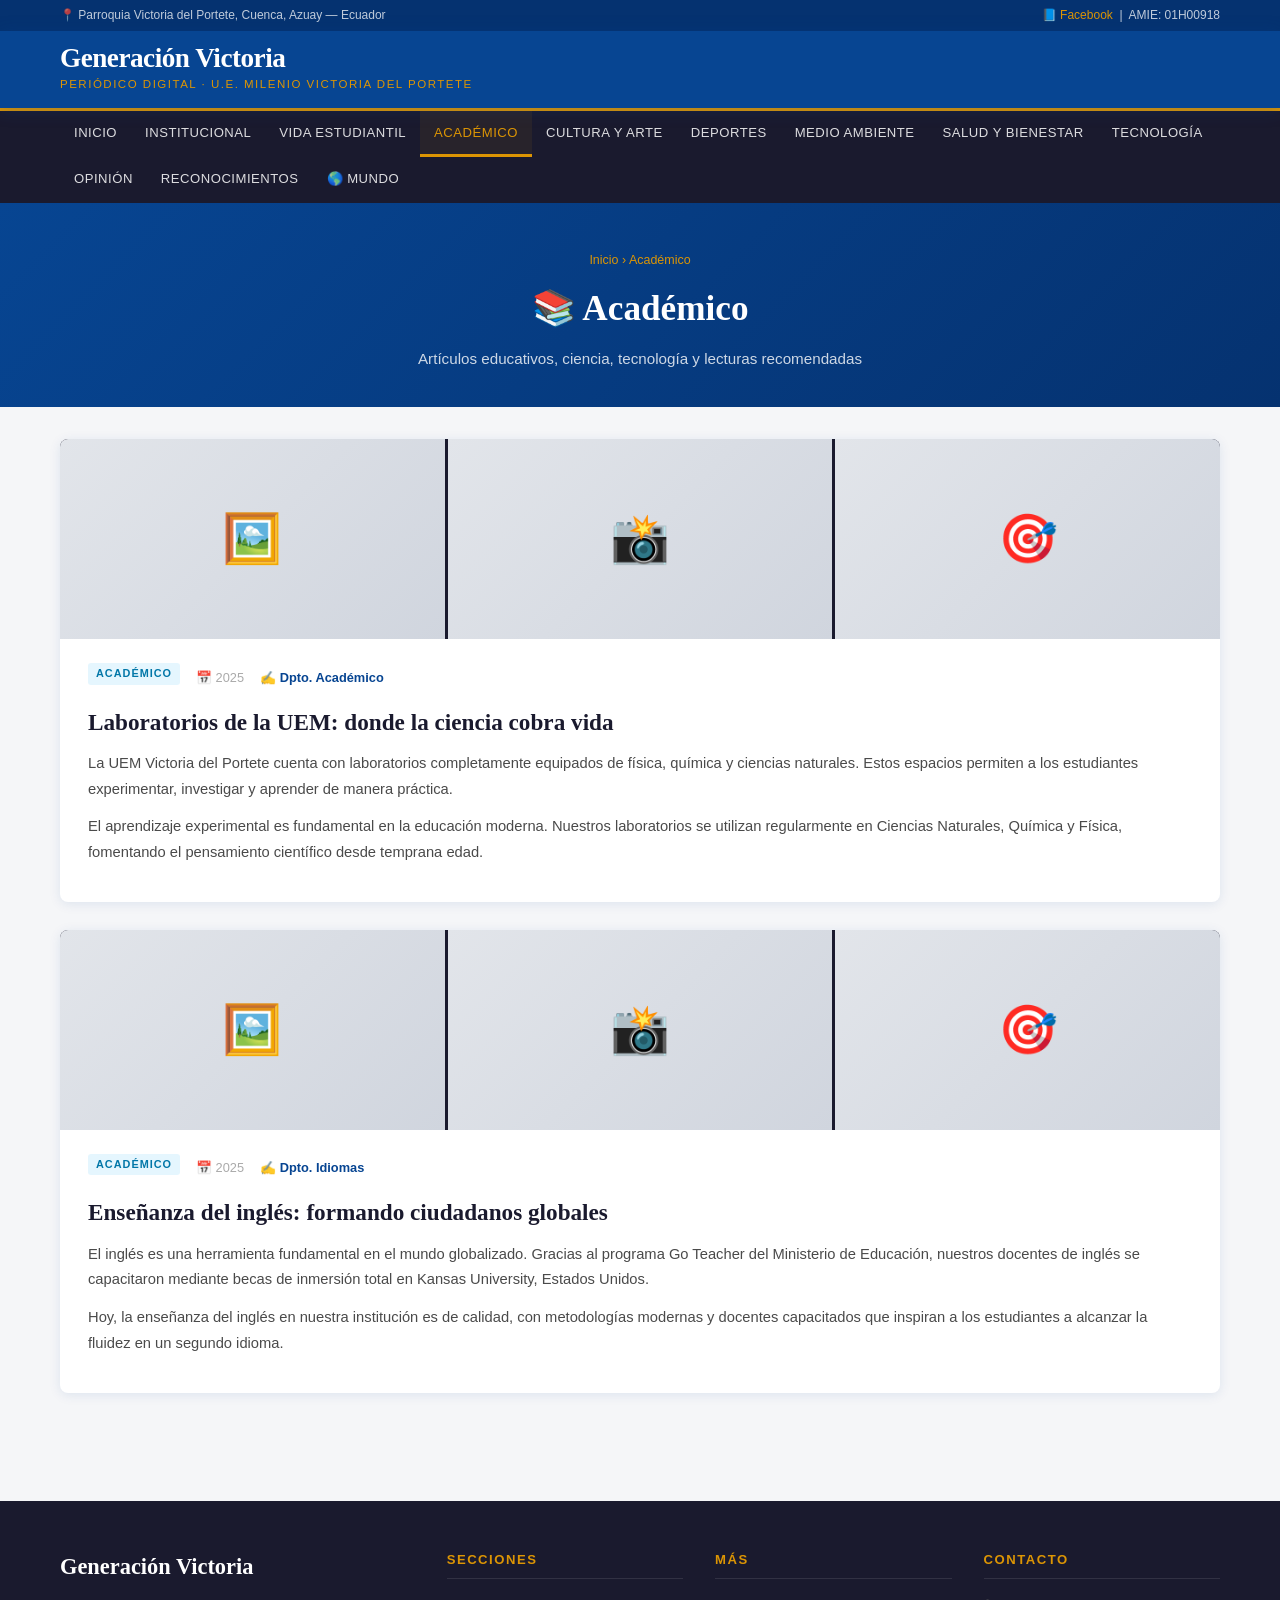
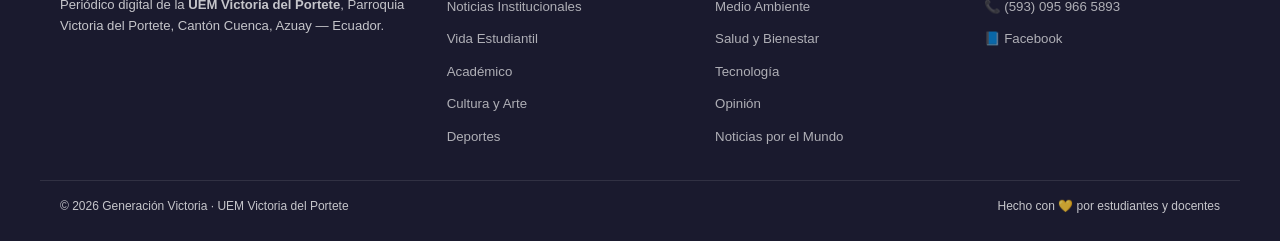
==== secciones/academico.html @ 977df4d1 "Primera version del perioico" ====
<!DOCTYPE html>
<html lang="es">
<head>
  <meta charset="UTF-8" />
  <meta name="viewport" content="width=device-width, initial-scale=1.0" />
  <title>Académico — Generación Victoria</title>
  <link rel="stylesheet" href="../css/styles.css" />
  <link rel="icon" href="data:image/svg+xml,<svg xmlns='http://www.w3.org/2000/svg' viewBox='0 0 100 100'><text y='.9em' font-size='90'>📰</text></svg>" />
</head>
<body>
  <div class="topbar"><div class="topbar-inner"><span>📍 Parroquia Victoria del Portete, Cuenca, Azuay — Ecuador</span><span><a href="https://www.facebook.com/unidadeducativadelmilenio.victoriadelportete.1/" target="_blank">📘 Facebook</a> &nbsp;|&nbsp; AMIE: 01H00918</span></div></div>
  <header><div class="header-main"><div class="logo-area"><img src="../images/logo.png" alt="Logo" onerror="this.style.display='none'" /><div class="logo-text"><div class="nombre-periodico">Generación Victoria</div><div class="tagline">Periódico Digital · U.E. Milenio Victoria del Portete</div></div></div><button class="hamburger" aria-label="Abrir menú"><span></span><span></span><span></span></button></div></header>
  <nav><div class="nav-inner"><a href="../index.html">Inicio</a><a href="noticias-institucionales.html">Institucional</a><a href="vida-estudiantil.html">Vida Estudiantil</a><a href="academico.html" class="active">Académico</a><a href="cultura-arte.html">Cultura y Arte</a><a href="deportes.html">Deportes</a><a href="medio-ambiente.html">Medio Ambiente</a><a href="salud-bienestar.html">Salud y Bienestar</a><a href="tecnologia.html">Tecnología</a><a href="opinion.html">Opinión</a><a href="reconocimientos.html">Reconocimientos</a><a href="noticias-mundo.html">🌎 Mundo</a></div></nav>

  <div class="page-hero">
    <div class="breadcrumb"><a href="../index.html" style="color:var(--dorado)">Inicio</a> › Académico</div>
    <h1>📚 Académico</h1>
    <p>Artículos educativos, ciencia, tecnología y lecturas recomendadas</p>
  </div>

  <div class="main-wrapper" style="grid-template-columns:1fr;">
    <main>

      <!-- == NOTICIA 1 == -->
      <!-- Imagenes: noticia-acad-01-img1.jpg / img2.jpg / img3.jpg -->
      <article class="article-card">
        <div class="article-images">
          <img src="../images/academico/noticia-acad-01-img1.jpg" alt="Laboratorios de la UEM: donde la ciencia cobra vida img 1" onerror="this.outerHTML='<div class=\'img-placeholder\' style=\'height:200px;font-size:3rem;\'>🖼️</div>'" />
          <img src="../images/academico/noticia-acad-01-img2.jpg" alt="Laboratorios de la UEM: donde la ciencia cobra vida img 2" onerror="this.outerHTML='<div class=\'img-placeholder\' style=\'height:200px;font-size:3rem;\'>📸</div>'" />
          <img src="../images/academico/noticia-acad-01-img3.jpg" alt="Laboratorios de la UEM: donde la ciencia cobra vida img 3" onerror="this.outerHTML='<div class=\'img-placeholder\' style=\'height:200px;font-size:3rem;\'>🎯</div>'" />
        </div>
        <div class="article-content">
          <div class="article-meta">
            <span class="card-tag tag-academico">Académico</span>
            <span style="font-size:0.8rem;color:#aaa;">📅 2025</span>
            <span style="font-size:0.8rem;color:var(--azul);font-weight:600;">✍️ Dpto. Académico</span>
          </div>
          <h2>Laboratorios de la UEM: donde la ciencia cobra vida</h2>
          <p>La UEM Victoria del Portete cuenta con laboratorios completamente equipados de física, química y ciencias naturales. Estos espacios permiten a los estudiantes experimentar, investigar y aprender de manera práctica.</p><p>El aprendizaje experimental es fundamental en la educación moderna. Nuestros laboratorios se utilizan regularmente en Ciencias Naturales, Química y Física, fomentando el pensamiento científico desde temprana edad.</p>
        </div>
      </article>

      <!-- == NOTICIA 2 == -->
      <!-- Imagenes: noticia-acad-02-img1.jpg / img2.jpg / img3.jpg -->
      <article class="article-card">
        <div class="article-images">
          <img src="../images/academico/noticia-acad-02-img1.jpg" alt="Enseñanza del inglés: formando ciudadanos globales img 1" onerror="this.outerHTML='<div class=\'img-placeholder\' style=\'height:200px;font-size:3rem;\'>🖼️</div>'" />
          <img src="../images/academico/noticia-acad-02-img2.jpg" alt="Enseñanza del inglés: formando ciudadanos globales img 2" onerror="this.outerHTML='<div class=\'img-placeholder\' style=\'height:200px;font-size:3rem;\'>📸</div>'" />
          <img src="../images/academico/noticia-acad-02-img3.jpg" alt="Enseñanza del inglés: formando ciudadanos globales img 3" onerror="this.outerHTML='<div class=\'img-placeholder\' style=\'height:200px;font-size:3rem;\'>🎯</div>'" />
        </div>
        <div class="article-content">
          <div class="article-meta">
            <span class="card-tag tag-academico">Académico</span>
            <span style="font-size:0.8rem;color:#aaa;">📅 2025</span>
            <span style="font-size:0.8rem;color:var(--azul);font-weight:600;">✍️ Dpto. Idiomas</span>
          </div>
          <h2>Enseñanza del inglés: formando ciudadanos globales</h2>
          <p>El inglés es una herramienta fundamental en el mundo globalizado. Gracias al programa Go Teacher del Ministerio de Educación, nuestros docentes de inglés se capacitaron mediante becas de inmersión total en Kansas University, Estados Unidos.</p><p>Hoy, la enseñanza del inglés en nuestra institución es de calidad, con metodologías modernas y docentes capacitados que inspiran a los estudiantes a alcanzar la fluidez en un segundo idioma.</p>
        </div>
      </article>

      <!-- == AGREGAR NUEVAS NOTICIAS AQUI == -->
      <!-- Copia el bloque article y cambia el numero (noticia-acad-03-img1.jpg) -->
    </main>
  </div>

  <footer>
    <div class="footer-grid">
      <div class="footer-brand"><div class="nombre">Generación Victoria</div><p>Periódico digital de la <strong>UEM Victoria del Portete</strong>, Parroquia Victoria del Portete, Cantón Cuenca, Azuay — Ecuador.</p></div>
      <div><h4>Secciones</h4><ul><li><a href="noticias-institucionales.html">Noticias Institucionales</a></li><li><a href="vida-estudiantil.html">Vida Estudiantil</a></li><li><a href="academico.html">Académico</a></li><li><a href="cultura-arte.html">Cultura y Arte</a></li><li><a href="deportes.html">Deportes</a></li></ul></div>
      <div><h4>Más</h4><ul><li><a href="medio-ambiente.html">Medio Ambiente</a></li><li><a href="salud-bienestar.html">Salud y Bienestar</a></li><li><a href="tecnologia.html">Tecnología</a></li><li><a href="opinion.html">Opinión</a></li><li><a href="noticias-mundo.html">Noticias por el Mundo</a></li></ul></div>
      <div><h4>Contacto</h4><ul><li><a href="tel:+593959665893">📞 (593) 095 966 5893</a></li><li><a href="https://www.facebook.com/unidadeducativadelmilenio.victoriadelportete.1/" target="_blank">📘 Facebook</a></li></ul></div>
    </div>
    <div class="footer-bottom"><span>© <span id="footer-year"></span> Generación Victoria · UEM Victoria del Portete</span><span>Hecho con 💛 por estudiantes y docentes</span></div>
  </footer>
  <script src="../js/main.js"></script>
</body>
</html>
---- css/styles.css ----
/* ============================================
   GENERACIÓN VICTORIA — Estilos principales
   Colores: #074592 (azul), #dc9504 (dorado),
            #ffffff (blanco), #579f38 (verde)
   ============================================ */

:root {
  --azul:      #074592;
  --azul-dark: #053270;
  --dorado:    #dc9504;
  --dorado-light: #f0a800;
  --verde:     #579f38;
  --blanco:    #ffffff;
  --gris-claro: #f5f6f8;
  --gris-medio: #e2e5ea;
  --gris-texto: #4a4a4a;
  --negro-suave: #1a1a2e;
  --font-display: 'Playfair Display', Georgia, serif;
  --font-body:    'Inter', 'Segoe UI', sans-serif;
  --radius: 8px;
  --shadow: 0 2px 12px rgba(7,69,146,0.10);
  --shadow-hover: 0 6px 24px rgba(7,69,146,0.18);
}

/* RESET */
*, *::before, *::after { box-sizing: border-box; margin: 0; padding: 0; }
html { scroll-behavior: smooth; }
body {
  font-family: var(--font-body);
  background: var(--gris-claro);
  color: var(--gris-texto);
  line-height: 1.6;
}
img { max-width: 100%; display: block; }
a { color: inherit; text-decoration: none; }

/* ============ TOPBAR ============ */
.topbar {
  background: var(--azul-dark);
  color: rgba(255,255,255,0.75);
  font-size: 0.75rem;
  padding: 6px 0;
}
.topbar-inner {
  max-width: 1200px;
  margin: 0 auto;
  padding: 0 20px;
  display: flex;
  justify-content: space-between;
  align-items: center;
  gap: 12px;
  flex-wrap: wrap;
}
.topbar a { color: var(--dorado); }
.topbar a:hover { text-decoration: underline; }

/* ============ HEADER ============ */
header {
  background: var(--azul);
  color: var(--blanco);
  padding: 0;
  position: sticky;
  top: 0;
  z-index: 100;
  box-shadow: 0 2px 16px rgba(7,69,146,0.25);
}
.header-main {
  max-width: 1200px;
  margin: 0 auto;
  padding: 14px 20px;
  display: flex;
  align-items: center;
  justify-content: space-between;
  gap: 20px;
}
.logo-area {
  display: flex;
  align-items: center;
  gap: 14px;
}
.logo-area img {
  height: 52px;
  width: auto;
  border-radius: 4px;
}
.logo-text .nombre-periodico {
  font-family: var(--font-display);
  font-size: 1.7rem;
  font-weight: 700;
  letter-spacing: -0.5px;
  line-height: 1;
  color: var(--blanco);
}
.logo-text .tagline {
  font-size: 0.72rem;
  color: var(--dorado);
  text-transform: uppercase;
  letter-spacing: 1.5px;
  margin-top: 3px;
}

/* HAMBURGER */
.hamburger {
  display: none;
  flex-direction: column;
  gap: 5px;
  cursor: pointer;
  padding: 6px;
  background: none;
  border: none;
}
.hamburger span {
  display: block;
  width: 24px;
  height: 2px;
  background: var(--blanco);
  border-radius: 2px;
  transition: all 0.3s;
}

/* NAV */
nav {
  background: var(--negro-suave);
  border-top: 3px solid var(--dorado);
}
.nav-inner {
  max-width: 1200px;
  margin: 0 auto;
  padding: 0 20px;
  display: flex;
  align-items: center;
  flex-wrap: wrap;
  gap: 0;
}
nav a {
  color: rgba(255,255,255,0.85);
  font-size: 0.82rem;
  font-weight: 500;
  padding: 11px 14px;
  display: block;
  border-bottom: 3px solid transparent;
  transition: all 0.2s;
  text-transform: uppercase;
  letter-spacing: 0.5px;
  white-space: nowrap;
}
nav a:hover, nav a.active {
  color: var(--dorado);
  border-bottom-color: var(--dorado);
  background: rgba(220,149,4,0.07);
}

/* ============ BREAKING / TICKER ============ */
.ticker-bar {
  background: var(--dorado);
  color: var(--negro-suave);
  font-size: 0.8rem;
  font-weight: 600;
  padding: 7px 0;
  overflow: hidden;
}
.ticker-inner {
  max-width: 1200px;
  margin: 0 auto;
  padding: 0 20px;
  display: flex;
  align-items: center;
  gap: 16px;
}
.ticker-label {
  background: var(--azul);
  color: var(--blanco);
  padding: 2px 10px;
  border-radius: 3px;
  font-size: 0.72rem;
  text-transform: uppercase;
  letter-spacing: 1px;
  white-space: nowrap;
  flex-shrink: 0;
}
.ticker-scroll {
  overflow: hidden;
  flex: 1;
}
.ticker-text {
  display: inline-block;
  white-space: nowrap;
  animation: ticker 30s linear infinite;
}
@keyframes ticker {
  0%   { transform: translateX(100%); }
  100% { transform: translateX(-100%); }
}

/* ============ CARRUSEL ============ */
.carousel-section {
  background: var(--negro-suave);
  position: relative;
}
.carousel {
  position: relative;
  overflow: hidden;
  height: 480px;
}
.carousel-slides {
  display: flex;
  height: 100%;
  transition: transform 0.5s cubic-bezier(0.4,0,0.2,1);
}
.carousel-slide {
  min-width: 100%;
  position: relative;
  cursor: pointer;
}
.carousel-slide img {
  width: 100%;
  height: 480px;
  object-fit: cover;
  filter: brightness(0.55);
}
.carousel-caption {
  position: absolute;
  bottom: 0;
  left: 0;
  right: 0;
  padding: 28px 40px;
  background: linear-gradient(to top, rgba(7,69,146,0.85) 0%, transparent 100%);
  color: var(--blanco);
}
.carousel-caption .seccion-tag {
  display: inline-block;
  background: var(--dorado);
  color: var(--negro-suave);
  font-size: 0.72rem;
  font-weight: 700;
  text-transform: uppercase;
  letter-spacing: 1.5px;
  padding: 3px 10px;
  border-radius: 3px;
  margin-bottom: 10px;
}
.carousel-caption h2 {
  font-family: var(--font-display);
  font-size: 1.9rem;
  font-weight: 700;
  line-height: 1.25;
  max-width: 700px;
  text-shadow: 0 2px 8px rgba(0,0,0,0.4);
}
.carousel-caption p {
  font-size: 0.9rem;
  opacity: 0.85;
  margin-top: 6px;
  color: var(--dorado);
}
.carousel-btn {
  position: absolute;
  top: 50%;
  transform: translateY(-50%);
  background: rgba(7,69,146,0.7);
  color: var(--blanco);
  border: 2px solid rgba(255,255,255,0.3);
  border-radius: 50%;
  width: 46px;
  height: 46px;
  font-size: 1.3rem;
  cursor: pointer;
  display: flex;
  align-items: center;
  justify-content: center;
  transition: all 0.2s;
  z-index: 10;
}
.carousel-btn:hover { background: var(--dorado); border-color: var(--dorado); color: var(--negro-suave); }
.carousel-btn.prev { left: 16px; }
.carousel-btn.next { right: 16px; }
.carousel-dots {
  position: absolute;
  bottom: 14px;
  right: 20px;
  display: flex;
  gap: 7px;
  z-index: 10;
}
.carousel-dots span {
  width: 8px; height: 8px;
  border-radius: 50%;
  background: rgba(255,255,255,0.45);
  cursor: pointer;
  transition: all 0.2s;
}
.carousel-dots span.active { background: var(--dorado); transform: scale(1.3); }

/* ============ MAIN LAYOUT ============ */
.main-wrapper {
  max-width: 1200px;
  margin: 0 auto;
  padding: 32px 20px;
  display: grid;
  grid-template-columns: 1fr 320px;
  gap: 32px;
  align-items: start;
}

/* ============ SECCIÓN TITLE ============ */
.section-title {
  font-family: var(--font-display);
  font-size: 1.4rem;
  font-weight: 700;
  color: var(--azul);
  padding-bottom: 10px;
  border-bottom: 3px solid var(--dorado);
  margin-bottom: 20px;
  display: flex;
  align-items: center;
  gap: 10px;
}
.section-title .icon { font-size: 1.1rem; }
.section-title a {
  margin-left: auto;
  font-size: 0.78rem;
  font-weight: 500;
  color: var(--azul);
  border: 1.5px solid var(--azul);
  padding: 4px 12px;
  border-radius: 20px;
  transition: all 0.2s;
  font-family: var(--font-body);
}
.section-title a:hover { background: var(--azul); color: var(--blanco); }

/* ============ NEWS CARD ============ */
.news-grid {
  display: grid;
  grid-template-columns: repeat(2, 1fr);
  gap: 20px;
  margin-bottom: 32px;
}
.news-grid.featured {
  grid-template-columns: 1.6fr 1fr;
}
.news-card {
  background: var(--blanco);
  border-radius: var(--radius);
  overflow: hidden;
  box-shadow: var(--shadow);
  transition: all 0.25s;
  display: flex;
  flex-direction: column;
  cursor: pointer;
}
.news-card:hover {
  box-shadow: var(--shadow-hover);
  transform: translateY(-3px);
}
.news-card .card-img {
  width: 100%;
  height: 190px;
  object-fit: cover;
  background: var(--gris-medio);
}
.news-card.featured-card .card-img { height: 260px; }
.card-body { padding: 16px; flex: 1; display: flex; flex-direction: column; }
.card-tag {
  display: inline-block;
  font-size: 0.68rem;
  font-weight: 700;
  text-transform: uppercase;
  letter-spacing: 1px;
  padding: 2px 8px;
  border-radius: 3px;
  margin-bottom: 8px;
  width: fit-content;
}
.tag-institucional { background: rgba(7,69,146,0.12); color: var(--azul); }
.tag-estudiantil   { background: rgba(87,159,56,0.12); color: var(--verde); }
.tag-deportes      { background: rgba(220,149,4,0.15); color: #a06800; }
.tag-cultura       { background: rgba(155,89,182,0.12); color: #7a3fa0; }
.tag-academico     { background: rgba(41,182,246,0.12); color: #0277a8; }
.tag-mundo         { background: rgba(231,76,60,0.12); color: #c0392b; }
.tag-ambiente      { background: rgba(87,159,56,0.15); color: var(--verde); }
.tag-salud         { background: rgba(46,204,113,0.12); color: #1a7a40; }
.tag-tecnologia    { background: rgba(52,73,94,0.10); color: #2c3e50; }
.tag-opinion       { background: rgba(220,149,4,0.15); color: #a06800; }

.card-body h3 {
  font-family: var(--font-display);
  font-size: 1rem;
  font-weight: 700;
  color: var(--negro-suave);
  line-height: 1.35;
  margin-bottom: 8px;
}
.news-card.featured-card .card-body h3 { font-size: 1.25rem; }
.card-body p {
  font-size: 0.83rem;
  color: #666;
  line-height: 1.55;
  flex: 1;
}
.card-meta {
  margin-top: 12px;
  padding-top: 10px;
  border-top: 1px solid var(--gris-medio);
  display: flex;
  justify-content: space-between;
  align-items: center;
  font-size: 0.72rem;
  color: #999;
}
.card-meta .autor { color: var(--azul); font-weight: 600; }

/* ============ NOTICIAS MUNDO — fila horizontal ============ */
.mundo-grid {
  display: grid;
  grid-template-columns: repeat(3, 1fr);
  gap: 18px;
  margin-bottom: 32px;
}

/* ============ SIDEBAR ============ */
.sidebar { display: flex; flex-direction: column; gap: 24px; }

.widget {
  background: var(--blanco);
  border-radius: var(--radius);
  box-shadow: var(--shadow);
  overflow: hidden;
}
.widget-header {
  background: var(--azul);
  color: var(--blanco);
  padding: 12px 16px;
  font-size: 0.82rem;
  font-weight: 700;
  text-transform: uppercase;
  letter-spacing: 1px;
  display: flex;
  align-items: center;
  gap: 8px;
}
.widget-header.gold { background: var(--dorado); color: var(--negro-suave); }
.widget-header.verde { background: var(--verde); color: var(--blanco); }
.widget-body { padding: 16px; }

/* Mini-news list */
.mini-news-list { list-style: none; display: flex; flex-direction: column; gap: 14px; }
.mini-news-item {
  display: flex;
  gap: 12px;
  align-items: flex-start;
  padding-bottom: 14px;
  border-bottom: 1px solid var(--gris-medio);
}
.mini-news-item:last-child { border-bottom: none; padding-bottom: 0; }
.mini-news-item img {
  width: 64px;
  height: 52px;
  object-fit: cover;
  border-radius: 5px;
  background: var(--gris-medio);
  flex-shrink: 0;
}
.mini-news-item .mini-text h4 {
  font-size: 0.82rem;
  font-weight: 600;
  color: var(--negro-suave);
  line-height: 1.35;
  margin-bottom: 3px;
}
.mini-news-item .mini-text span {
  font-size: 0.7rem;
  color: #aaa;
}

/* Reconocimientos widget */
.reconocimiento-item {
  display: flex;
  gap: 12px;
  align-items: center;
  padding: 10px 0;
  border-bottom: 1px solid var(--gris-medio);
}
.reconocimiento-item:last-child { border-bottom: none; }
.reco-avatar {
  width: 50px; height: 50px;
  border-radius: 50%;
  background: linear-gradient(135deg, var(--azul), var(--dorado));
  display: flex;
  align-items: center;
  justify-content: center;
  color: var(--blanco);
  font-size: 1.3rem;
  flex-shrink: 0;
}
.reco-text h4 { font-size: 0.85rem; font-weight: 700; color: var(--negro-suave); }
.reco-text p  { font-size: 0.75rem; color: var(--verde); font-weight: 600; }
.reco-text span { font-size: 0.7rem; color: #aaa; }

/* Categorías widget */
.cat-list { list-style: none; display: flex; flex-direction: column; gap: 0; }
.cat-list li a {
  display: flex;
  justify-content: space-between;
  align-items: center;
  padding: 9px 0;
  border-bottom: 1px solid var(--gris-medio);
  font-size: 0.84rem;
  color: var(--gris-texto);
  transition: color 0.2s;
}
.cat-list li:last-child a { border-bottom: none; }
.cat-list li a:hover { color: var(--azul); }
.cat-list li a .cat-count {
  background: var(--gris-medio);
  color: #666;
  font-size: 0.7rem;
  padding: 1px 7px;
  border-radius: 10px;
  font-weight: 600;
}

/* Datos institución */
.inst-stat {
  display: flex;
  justify-content: space-between;
  padding: 7px 0;
  border-bottom: 1px solid var(--gris-medio);
  font-size: 0.82rem;
}
.inst-stat:last-child { border-bottom: none; }
.inst-stat .label { color: #888; }
.inst-stat .value { font-weight: 700; color: var(--azul); }

/* Redes sociales */
.social-links { display: flex; flex-direction: column; gap: 8px; }
.social-link {
  display: flex;
  align-items: center;
  gap: 10px;
  padding: 9px 12px;
  border-radius: 6px;
  font-size: 0.83rem;
  font-weight: 600;
  transition: all 0.2s;
  color: var(--blanco);
}
.social-link.facebook { background: #1877f2; }
.social-link:hover { opacity: 0.85; transform: translateX(3px); }

/* ============ FULL-WIDTH SECTIONS ============ */
.full-section {
  max-width: 1200px;
  margin: 0 auto 36px;
  padding: 0 20px;
}

/* Separador decorativo */
.divider {
  border: none;
  border-top: 1px solid var(--gris-medio);
  margin: 36px 0;
}

/* ============ FOOTER ============ */
footer {
  background: var(--negro-suave);
  color: rgba(255,255,255,0.75);
  padding: 48px 0 24px;
  margin-top: 48px;
}
.footer-grid {
  max-width: 1200px;
  margin: 0 auto;
  padding: 0 20px;
  display: grid;
  grid-template-columns: 1.5fr 1fr 1fr 1fr;
  gap: 32px;
}
.footer-brand .nombre {
  font-family: var(--font-display);
  font-size: 1.4rem;
  color: var(--blanco);
  font-weight: 700;
}
.footer-brand p {
  font-size: 0.82rem;
  margin-top: 10px;
  line-height: 1.6;
}
.footer-brand .dorado { color: var(--dorado); }
footer h4 {
  color: var(--dorado);
  font-size: 0.82rem;
  text-transform: uppercase;
  letter-spacing: 1.5px;
  margin-bottom: 14px;
  padding-bottom: 8px;
  border-bottom: 1px solid rgba(255,255,255,0.1);
}
footer ul { list-style: none; display: flex; flex-direction: column; gap: 7px; }
footer ul li a {
  color: rgba(255,255,255,0.65);
  font-size: 0.83rem;
  transition: color 0.2s;
}
footer ul li a:hover { color: var(--dorado); }
.footer-bottom {
  max-width: 1200px;
  margin: 32px auto 0;
  padding: 16px 20px 0;
  border-top: 1px solid rgba(255,255,255,0.1);
  display: flex;
  justify-content: space-between;
  align-items: center;
  font-size: 0.75rem;
  flex-wrap: wrap;
  gap: 8px;
}
.footer-bottom .verde { color: var(--verde); }

/* ============ PLACEHOLDER IMG ============ */
.img-placeholder {
  background: linear-gradient(135deg, var(--gris-medio) 0%, #d0d5de 100%);
  display: flex;
  align-items: center;
  justify-content: center;
  color: #aaa;
  font-size: 2rem;
}

/* ============ PÁGINA INTERNA ============ */
.page-hero {
  background: linear-gradient(135deg, var(--azul) 0%, var(--azul-dark) 100%);
  color: var(--blanco);
  padding: 48px 20px 36px;
  text-align: center;
}
.page-hero .breadcrumb {
  font-size: 0.78rem;
  color: var(--dorado);
  margin-bottom: 10px;
}
.page-hero h1 {
  font-family: var(--font-display);
  font-size: 2.2rem;
  font-weight: 700;
}
.page-hero p { margin-top: 10px; opacity: 0.8; font-size: 0.95rem; }

/* Artículo individual */
.article-card {
  background: var(--blanco);
  border-radius: var(--radius);
  box-shadow: var(--shadow);
  overflow: hidden;
  margin-bottom: 28px;
  transition: box-shadow 0.2s;
}
.article-card:hover { box-shadow: var(--shadow-hover); }
.article-images {
  display: grid;
  grid-template-columns: repeat(3, 1fr);
  gap: 3px;
  background: var(--negro-suave);
}
.article-images img {
  width: 100%;
  height: 200px;
  object-fit: cover;
  opacity: 0.95;
  transition: opacity 0.2s;
}
.article-images img:hover { opacity: 1; cursor: zoom-in; }
.article-content { padding: 24px 28px; }
.article-meta {
  display: flex;
  gap: 16px;
  align-items: center;
  margin-bottom: 14px;
  flex-wrap: wrap;
}
.article-content h2 {
  font-family: var(--font-display);
  font-size: 1.45rem;
  font-weight: 700;
  color: var(--negro-suave);
  margin-bottom: 14px;
  line-height: 1.3;
}
.article-content p {
  font-size: 0.92rem;
  line-height: 1.75;
  color: var(--gris-texto);
  margin-bottom: 12px;
}

/* ============ RESPONSIVE ============ */
@media (max-width: 900px) {
  .main-wrapper { grid-template-columns: 1fr; }
  .sidebar { display: grid; grid-template-columns: repeat(2, 1fr); }
  .footer-grid { grid-template-columns: 1fr 1fr; }
  .mundo-grid { grid-template-columns: repeat(2, 1fr); }
}
@media (max-width: 640px) {
  .hamburger { display: flex; }
  .nav-inner { display: none; flex-direction: column; padding: 0; }
  .nav-inner.open { display: flex; }
  nav a { padding: 12px 20px; border-bottom: 1px solid rgba(255,255,255,0.07); border-right: none; }
  .carousel { height: 300px; }
  .carousel-slide img { height: 300px; }
  .carousel-caption h2 { font-size: 1.2rem; }
  .carousel-caption { padding: 16px 20px; }
  .news-grid, .news-grid.featured { grid-template-columns: 1fr; }
  .mundo-grid { grid-template-columns: 1fr; }
  .sidebar { grid-template-columns: 1fr; }
  .footer-grid { grid-template-columns: 1fr; }
  .logo-text .nombre-periodico { font-size: 1.3rem; }
  .article-images { grid-template-columns: 1fr; }
  .article-images img { height: 220px; }
}

/* Google Fonts import */
@import url('https://fonts.googleapis.com/css2?family=Playfair+Display:wght@400;700;800&family=Inter:wght@400;500;600;700&display=swap');
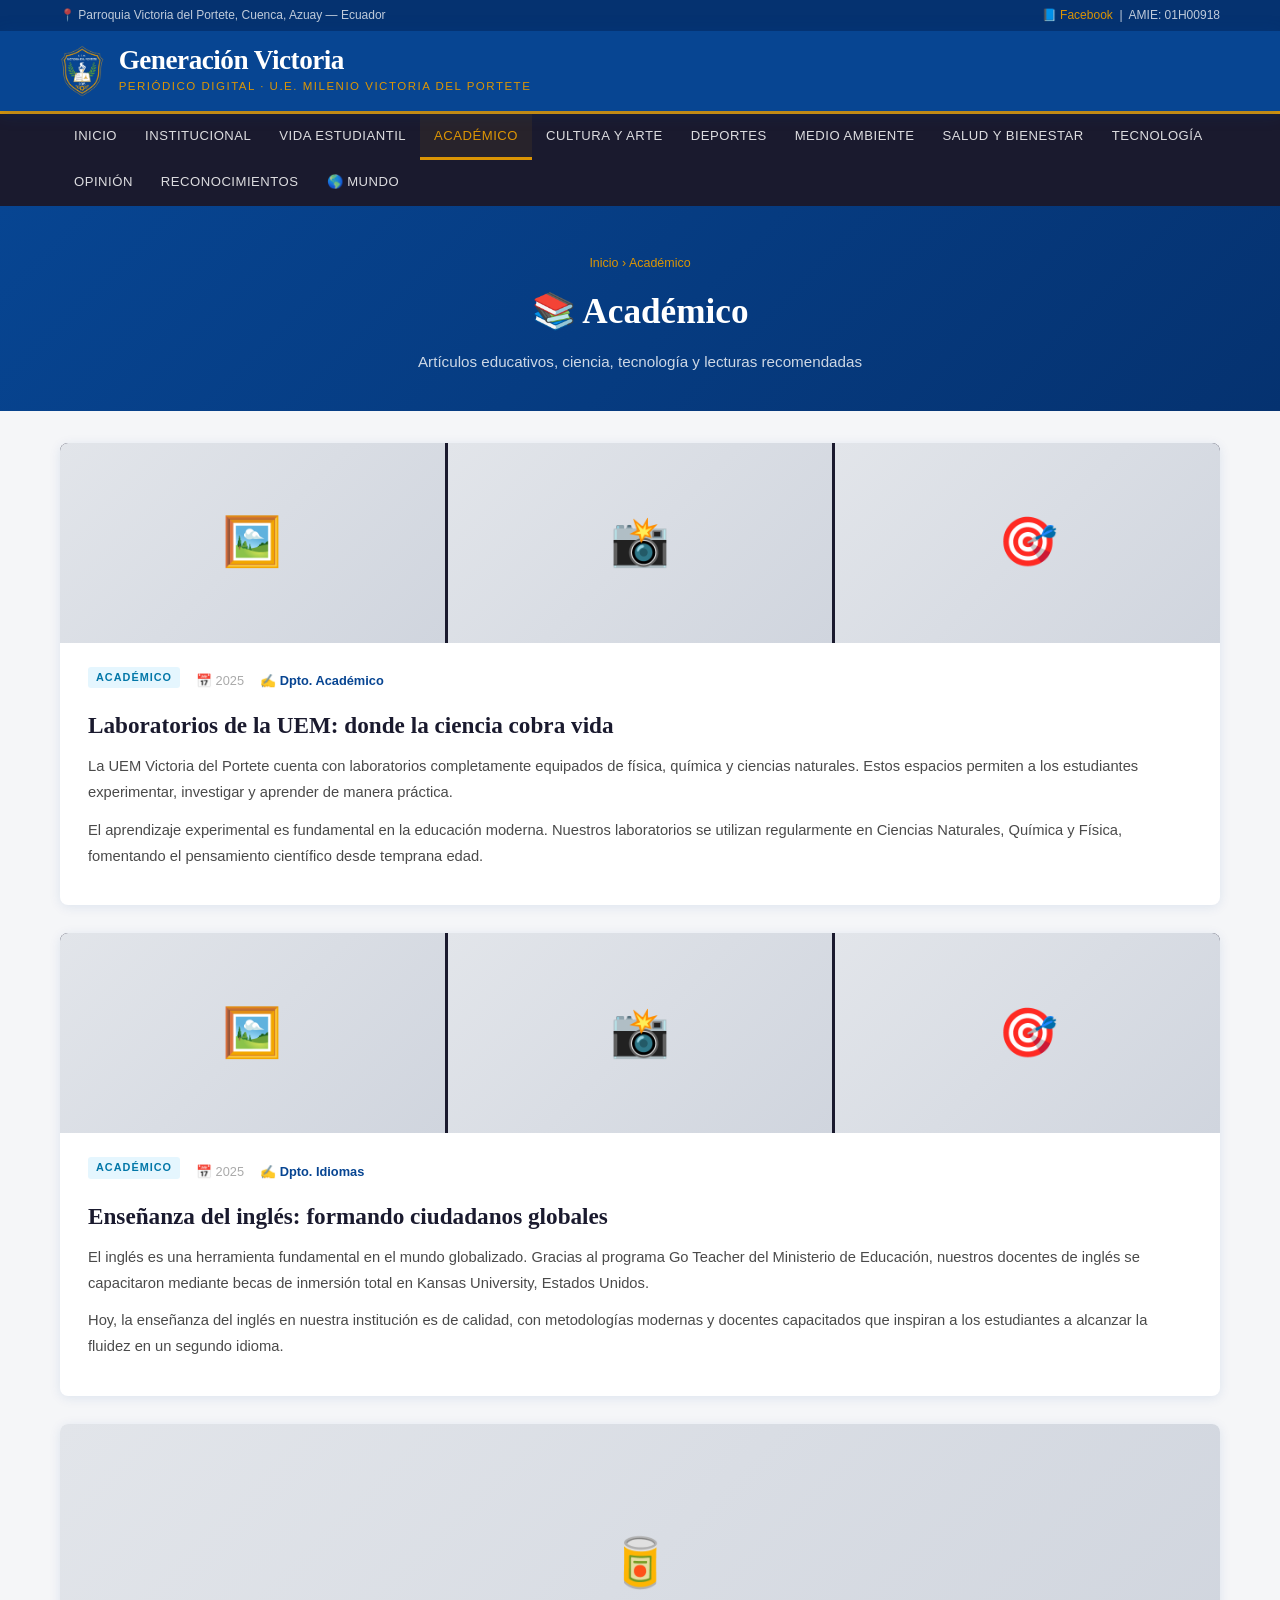
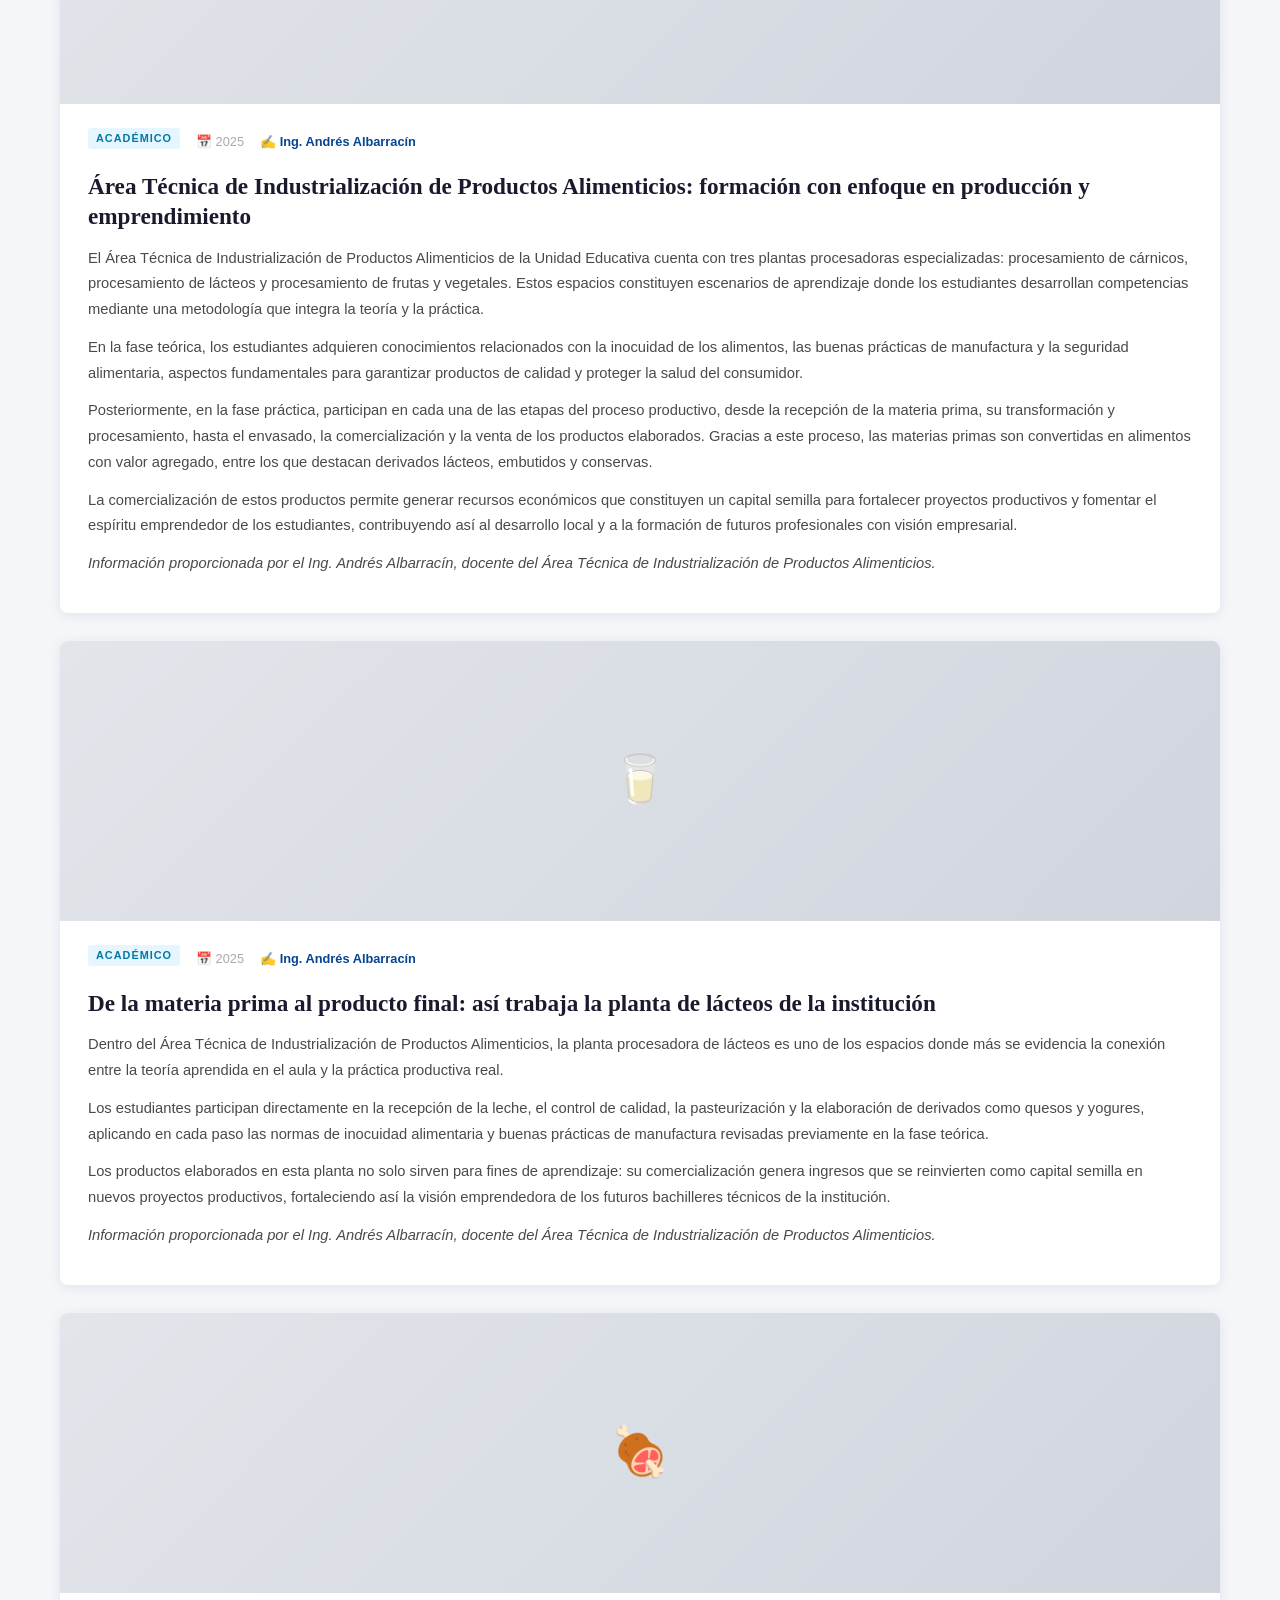
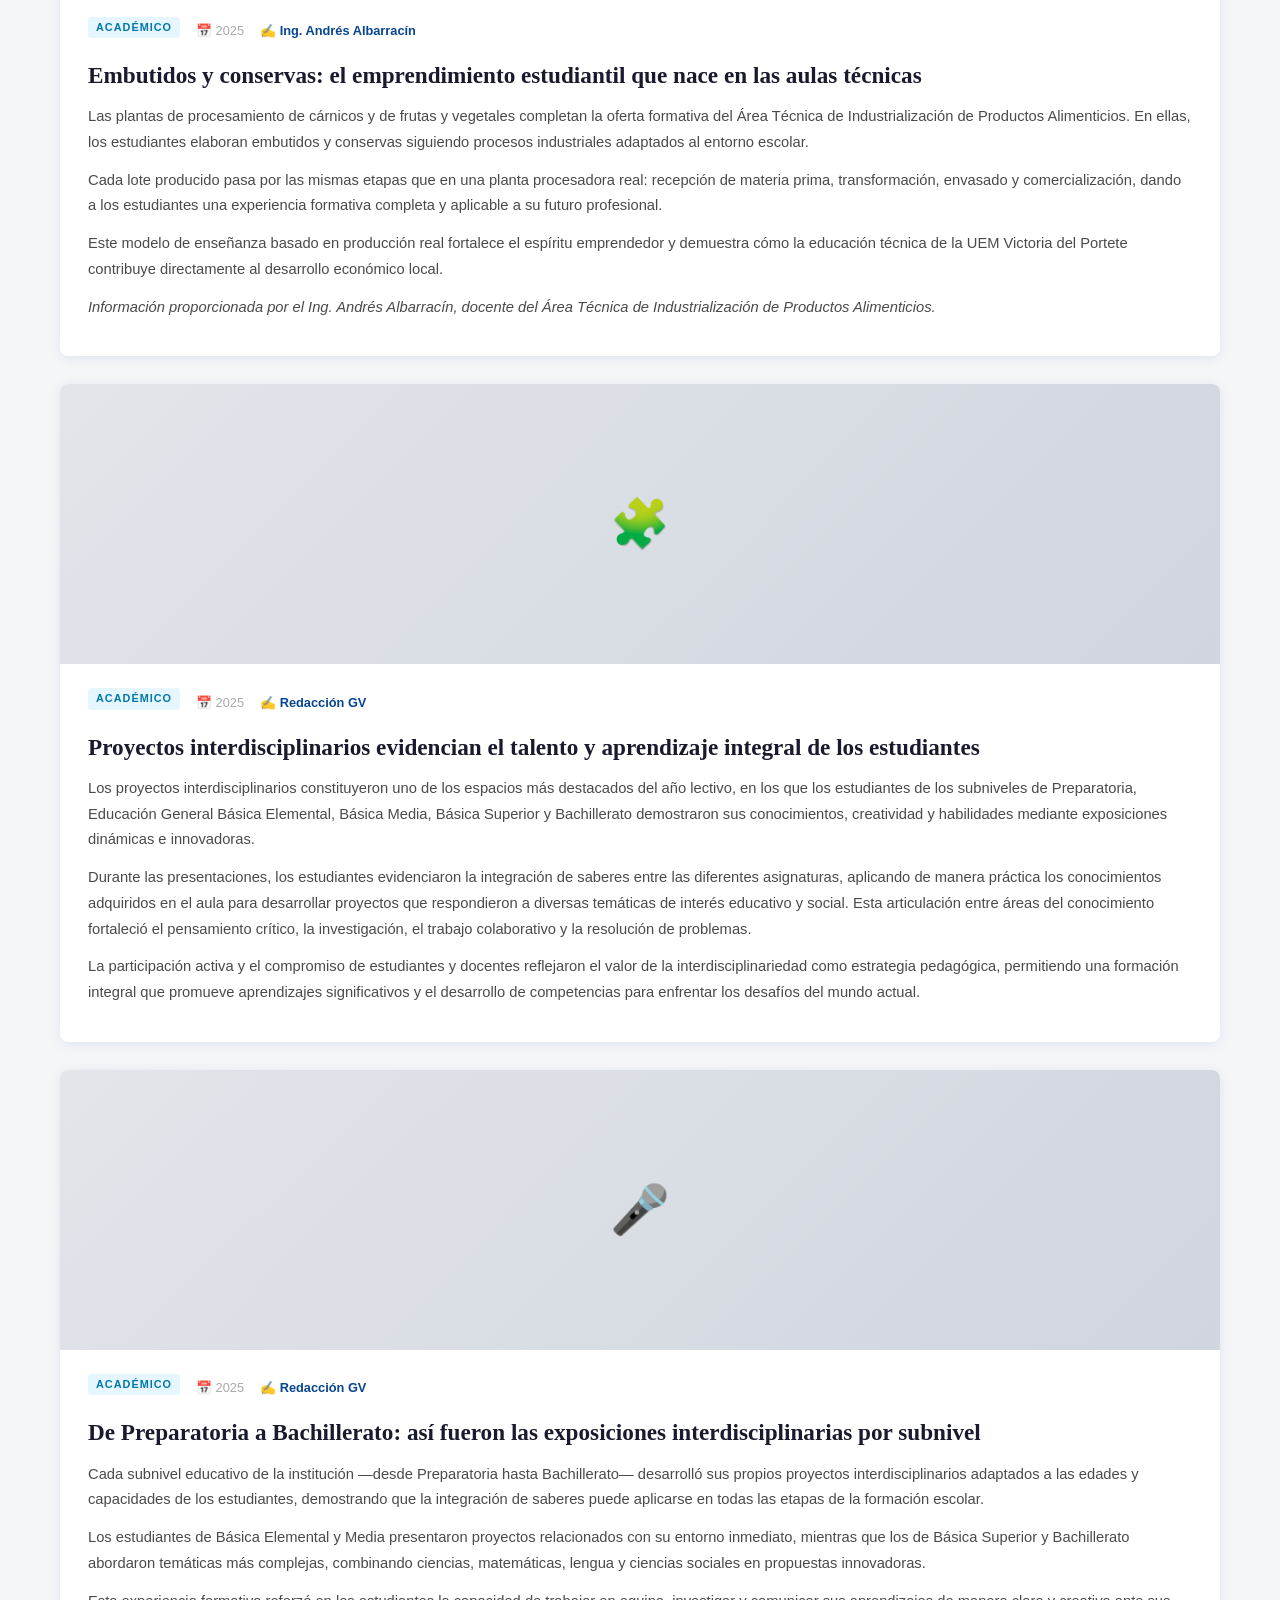
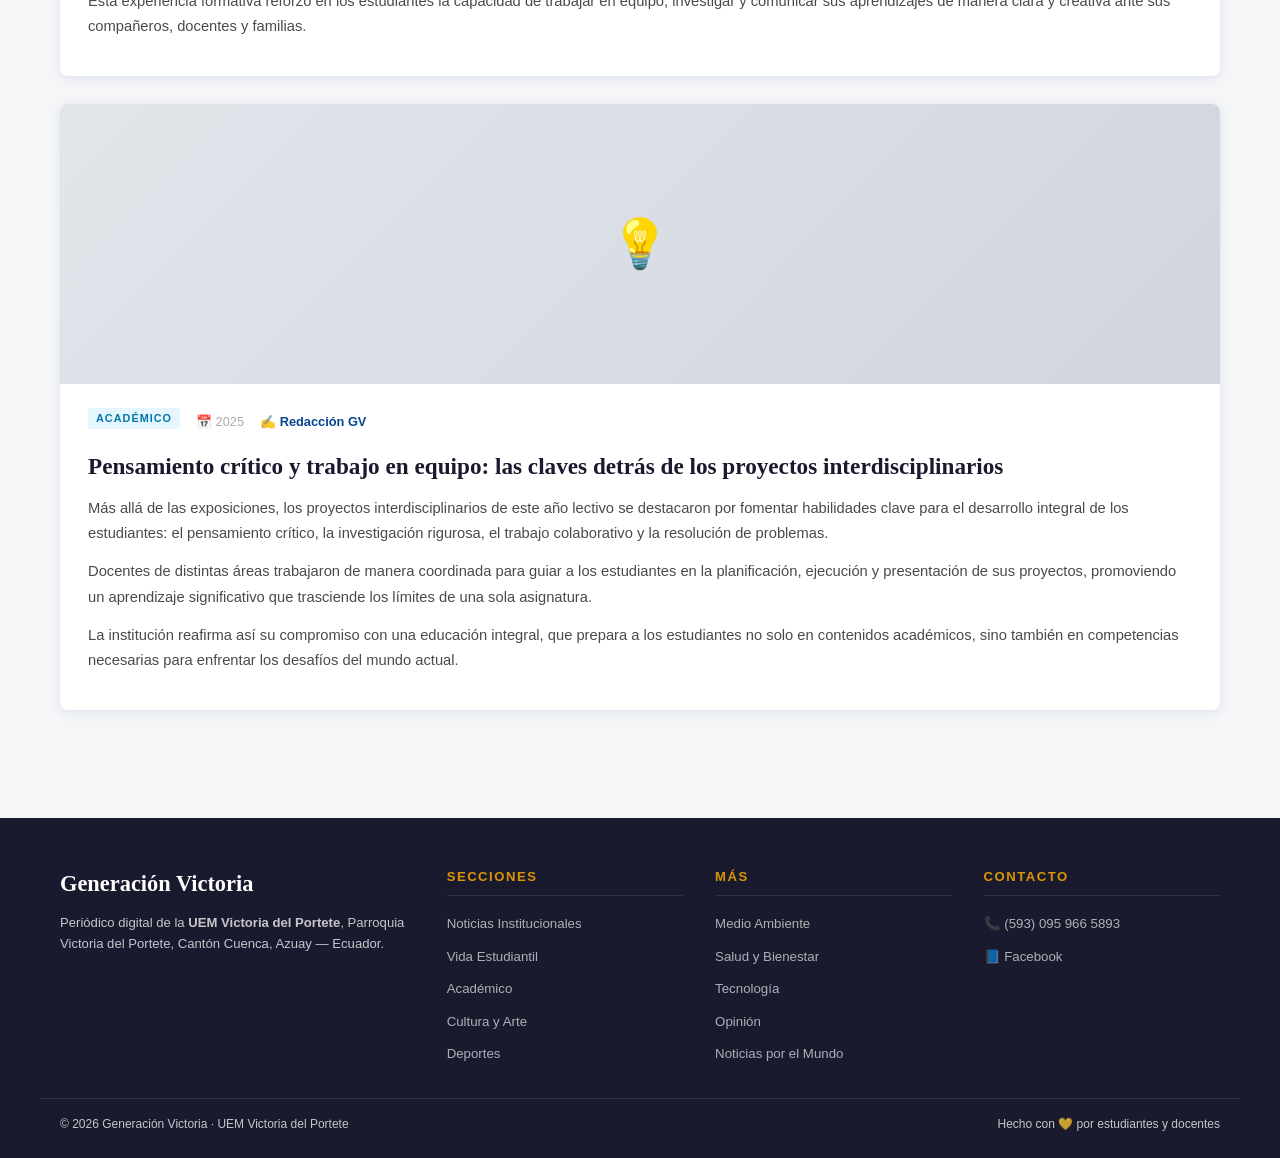
==== commit f2e31010: "Noticias versión del periódico" ====
--- a/secciones/academico.html
+++ b/secciones/academico.html
@@ -59,8 +59,126 @@
         </div>
       </article>
 
+      <!-- == NOTICIA 3 == -->
+      <!-- Imagen: noticia-acad-03-img1.jpg -->
+      <article class="article-card">
+        <div class="article-images" style="grid-template-columns:1fr;">
+          <img src="../images/academico/noticia-acad-03-img1.jpg" alt="Área Técnica de Industrialización de Productos Alimenticios img 1" onerror="this.outerHTML='<div class=\'img-placeholder\' style=\'height:280px;font-size:3rem;\'>🥫</div>'" />
+        </div>
+        <div class="article-content">
+          <div class="article-meta">
+            <span class="card-tag tag-academico">Académico</span>
+            <span style="font-size:0.8rem;color:#aaa;">📅 2025</span>
+            <span style="font-size:0.8rem;color:var(--azul);font-weight:600;">✍️ Ing. Andrés Albarracín</span>
+          </div>
+          <h2>Área Técnica de Industrialización de Productos Alimenticios: formación con enfoque en producción y emprendimiento</h2>
+          <p>El Área Técnica de Industrialización de Productos Alimenticios de la Unidad Educativa cuenta con tres plantas procesadoras especializadas: procesamiento de cárnicos, procesamiento de lácteos y procesamiento de frutas y vegetales. Estos espacios constituyen escenarios de aprendizaje donde los estudiantes desarrollan competencias mediante una metodología que integra la teoría y la práctica.</p>
+          <p>En la fase teórica, los estudiantes adquieren conocimientos relacionados con la inocuidad de los alimentos, las buenas prácticas de manufactura y la seguridad alimentaria, aspectos fundamentales para garantizar productos de calidad y proteger la salud del consumidor.</p>
+          <p>Posteriormente, en la fase práctica, participan en cada una de las etapas del proceso productivo, desde la recepción de la materia prima, su transformación y procesamiento, hasta el envasado, la comercialización y la venta de los productos elaborados. Gracias a este proceso, las materias primas son convertidas en alimentos con valor agregado, entre los que destacan derivados lácteos, embutidos y conservas.</p>
+          <p>La comercialización de estos productos permite generar recursos económicos que constituyen un capital semilla para fortalecer proyectos productivos y fomentar el espíritu emprendedor de los estudiantes, contribuyendo así al desarrollo local y a la formación de futuros profesionales con visión empresarial.</p>
+          <p><em>Información proporcionada por el Ing. Andrés Albarracín, docente del Área Técnica de Industrialización de Productos Alimenticios.</em></p>
+        </div>
+      </article>
+
+      <!-- == NOTICIA 4 == -->
+      <!-- Imagen: noticia-acad-04-img1.jpg -->
+      <article class="article-card">
+        <div class="article-images" style="grid-template-columns:1fr;">
+          <img src="../images/academico/noticia-acad-04-img1.jpg" alt="Planta de lácteos genera capital semilla img 1" onerror="this.outerHTML='<div class=\'img-placeholder\' style=\'height:280px;font-size:3rem;\'>🥛</div>'" />
+        </div>
+        <div class="article-content">
+          <div class="article-meta">
+            <span class="card-tag tag-academico">Académico</span>
+            <span style="font-size:0.8rem;color:#aaa;">📅 2025</span>
+            <span style="font-size:0.8rem;color:var(--azul);font-weight:600;">✍️ Ing. Andrés Albarracín</span>
+          </div>
+          <h2>De la materia prima al producto final: así trabaja la planta de lácteos de la institución</h2>
+          <p>Dentro del Área Técnica de Industrialización de Productos Alimenticios, la planta procesadora de lácteos es uno de los espacios donde más se evidencia la conexión entre la teoría aprendida en el aula y la práctica productiva real.</p>
+          <p>Los estudiantes participan directamente en la recepción de la leche, el control de calidad, la pasteurización y la elaboración de derivados como quesos y yogures, aplicando en cada paso las normas de inocuidad alimentaria y buenas prácticas de manufactura revisadas previamente en la fase teórica.</p>
+          <p>Los productos elaborados en esta planta no solo sirven para fines de aprendizaje: su comercialización genera ingresos que se reinvierten como capital semilla en nuevos proyectos productivos, fortaleciendo así la visión emprendedora de los futuros bachilleres técnicos de la institución.</p>
+          <p><em>Información proporcionada por el Ing. Andrés Albarracín, docente del Área Técnica de Industrialización de Productos Alimenticios.</em></p>
+        </div>
+      </article>
+
+      <!-- == NOTICIA 5 == -->
+      <!-- Imagen: noticia-acad-05-img1.jpg -->
+      <article class="article-card">
+        <div class="article-images" style="grid-template-columns:1fr;">
+          <img src="../images/academico/noticia-acad-05-img1.jpg" alt="Emprendimiento estudiantil en cárnicos y conservas img 1" onerror="this.outerHTML='<div class=\'img-placeholder\' style=\'height:280px;font-size:3rem;\'>🍖</div>'" />
+        </div>
+        <div class="article-content">
+          <div class="article-meta">
+            <span class="card-tag tag-academico">Académico</span>
+            <span style="font-size:0.8rem;color:#aaa;">📅 2025</span>
+            <span style="font-size:0.8rem;color:var(--azul);font-weight:600;">✍️ Ing. Andrés Albarracín</span>
+          </div>
+          <h2>Embutidos y conservas: el emprendimiento estudiantil que nace en las aulas técnicas</h2>
+          <p>Las plantas de procesamiento de cárnicos y de frutas y vegetales completan la oferta formativa del Área Técnica de Industrialización de Productos Alimenticios. En ellas, los estudiantes elaboran embutidos y conservas siguiendo procesos industriales adaptados al entorno escolar.</p>
+          <p>Cada lote producido pasa por las mismas etapas que en una planta procesadora real: recepción de materia prima, transformación, envasado y comercialización, dando a los estudiantes una experiencia formativa completa y aplicable a su futuro profesional.</p>
+          <p>Este modelo de enseñanza basado en producción real fortalece el espíritu emprendedor y demuestra cómo la educación técnica de la UEM Victoria del Portete contribuye directamente al desarrollo económico local.</p>
+          <p><em>Información proporcionada por el Ing. Andrés Albarracín, docente del Área Técnica de Industrialización de Productos Alimenticios.</em></p>
+        </div>
+      </article>
+
+      <!-- == NOTICIA 6 == -->
+      <!-- Imagen: noticia-acad-06-img1.jpg -->
+      <article class="article-card">
+        <div class="article-images" style="grid-template-columns:1fr;">
+          <img src="../images/academico/noticia-acad-06-img1.jpg" alt="Proyectos interdisciplinarios img 1" onerror="this.outerHTML='<div class=\'img-placeholder\' style=\'height:280px;font-size:3rem;\'>🧩</div>'" />
+        </div>
+        <div class="article-content">
+          <div class="article-meta">
+            <span class="card-tag tag-academico">Académico</span>
+            <span style="font-size:0.8rem;color:#aaa;">📅 2025</span>
+            <span style="font-size:0.8rem;color:var(--azul);font-weight:600;">✍️ Redacción GV</span>
+          </div>
+          <h2>Proyectos interdisciplinarios evidencian el talento y aprendizaje integral de los estudiantes</h2>
+          <p>Los proyectos interdisciplinarios constituyeron uno de los espacios más destacados del año lectivo, en los que los estudiantes de los subniveles de Preparatoria, Educación General Básica Elemental, Básica Media, Básica Superior y Bachillerato demostraron sus conocimientos, creatividad y habilidades mediante exposiciones dinámicas e innovadoras.</p>
+          <p>Durante las presentaciones, los estudiantes evidenciaron la integración de saberes entre las diferentes asignaturas, aplicando de manera práctica los conocimientos adquiridos en el aula para desarrollar proyectos que respondieron a diversas temáticas de interés educativo y social. Esta articulación entre áreas del conocimiento fortaleció el pensamiento crítico, la investigación, el trabajo colaborativo y la resolución de problemas.</p>
+          <p>La participación activa y el compromiso de estudiantes y docentes reflejaron el valor de la interdisciplinariedad como estrategia pedagógica, permitiendo una formación integral que promueve aprendizajes significativos y el desarrollo de competencias para enfrentar los desafíos del mundo actual.</p>
+        </div>
+      </article>
+
+      <!-- == NOTICIA 7 == -->
+      <!-- Imagen: noticia-acad-07-img1.jpg -->
+      <article class="article-card">
+        <div class="article-images" style="grid-template-columns:1fr;">
+          <img src="../images/academico/noticia-acad-07-img1.jpg" alt="Exposiciones interdisciplinarias por subnivel img 1" onerror="this.outerHTML='<div class=\'img-placeholder\' style=\'height:280px;font-size:3rem;\'>🎤</div>'" />
+        </div>
+        <div class="article-content">
+          <div class="article-meta">
+            <span class="card-tag tag-academico">Académico</span>
+            <span style="font-size:0.8rem;color:#aaa;">📅 2025</span>
+            <span style="font-size:0.8rem;color:var(--azul);font-weight:600;">✍️ Redacción GV</span>
+          </div>
+          <h2>De Preparatoria a Bachillerato: así fueron las exposiciones interdisciplinarias por subnivel</h2>
+          <p>Cada subnivel educativo de la institución —desde Preparatoria hasta Bachillerato— desarrolló sus propios proyectos interdisciplinarios adaptados a las edades y capacidades de los estudiantes, demostrando que la integración de saberes puede aplicarse en todas las etapas de la formación escolar.</p>
+          <p>Los estudiantes de Básica Elemental y Media presentaron proyectos relacionados con su entorno inmediato, mientras que los de Básica Superior y Bachillerato abordaron temáticas más complejas, combinando ciencias, matemáticas, lengua y ciencias sociales en propuestas innovadoras.</p>
+          <p>Esta experiencia formativa reforzó en los estudiantes la capacidad de trabajar en equipo, investigar y comunicar sus aprendizajes de manera clara y creativa ante sus compañeros, docentes y familias.</p>
+        </div>
+      </article>
+
+      <!-- == NOTICIA 8 == -->
+      <!-- Imagen: noticia-acad-08-img1.jpg -->
+      <article class="article-card">
+        <div class="article-images" style="grid-template-columns:1fr;">
+          <img src="../images/academico/noticia-acad-08-img1.jpg" alt="Pensamiento crítico y trabajo colaborativo img 1" onerror="this.outerHTML='<div class=\'img-placeholder\' style=\'height:280px;font-size:3rem;\'>💡</div>'" />
+        </div>
+        <div class="article-content">
+          <div class="article-meta">
+            <span class="card-tag tag-academico">Académico</span>
+            <span style="font-size:0.8rem;color:#aaa;">📅 2025</span>
+            <span style="font-size:0.8rem;color:var(--azul);font-weight:600;">✍️ Redacción GV</span>
+          </div>
+          <h2>Pensamiento crítico y trabajo en equipo: las claves detrás de los proyectos interdisciplinarios</h2>
+          <p>Más allá de las exposiciones, los proyectos interdisciplinarios de este año lectivo se destacaron por fomentar habilidades clave para el desarrollo integral de los estudiantes: el pensamiento crítico, la investigación rigurosa, el trabajo colaborativo y la resolución de problemas.</p>
+          <p>Docentes de distintas áreas trabajaron de manera coordinada para guiar a los estudiantes en la planificación, ejecución y presentación de sus proyectos, promoviendo un aprendizaje significativo que trasciende los límites de una sola asignatura.</p>
+          <p>La institución reafirma así su compromiso con una educación integral, que prepara a los estudiantes no solo en contenidos académicos, sino también en competencias necesarias para enfrentar los desafíos del mundo actual.</p>
+        </div>
+      </article>
+
       <!-- == AGREGAR NUEVAS NOTICIAS AQUI == -->
-      <!-- Copia el bloque article y cambia el numero (noticia-acad-03-img1.jpg) -->
+      <!-- Copia el bloque article y cambia el numero (noticia-acad-09-img1.jpg) -->
     </main>
   </div>
 
